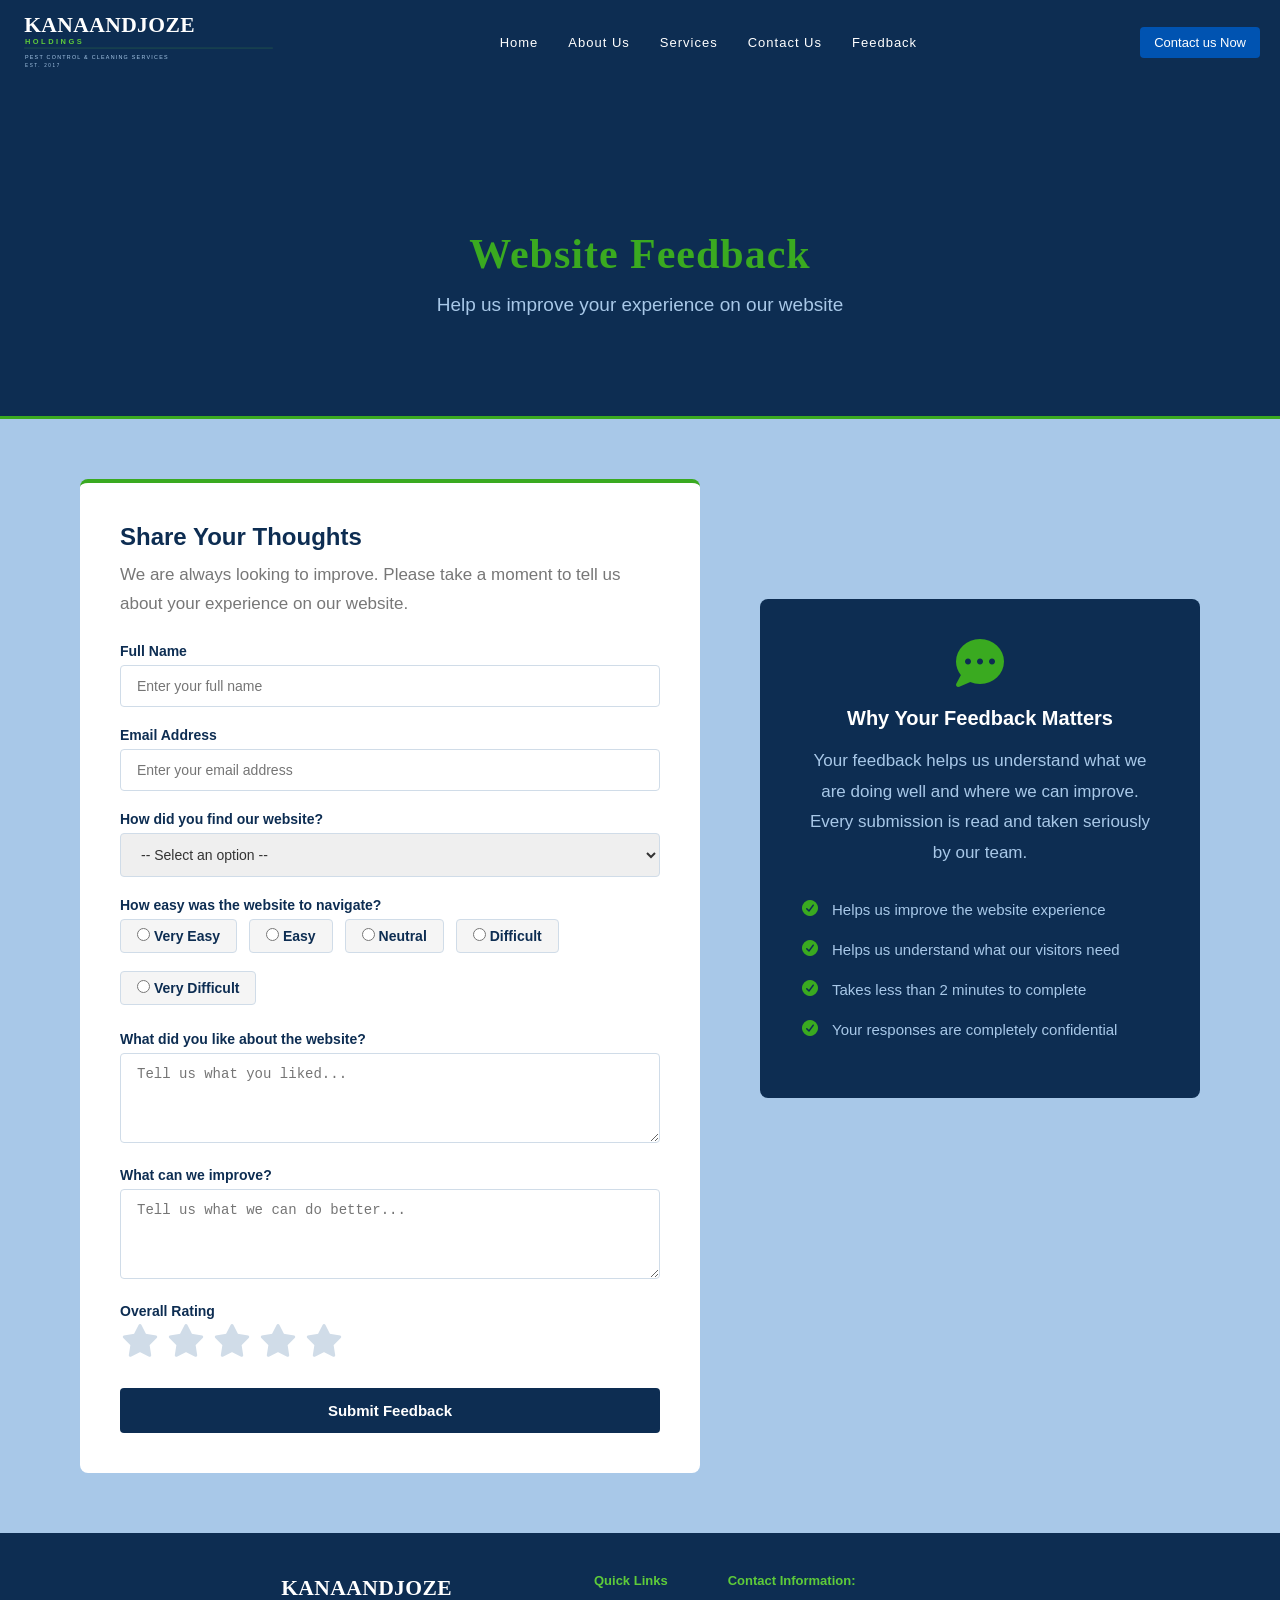
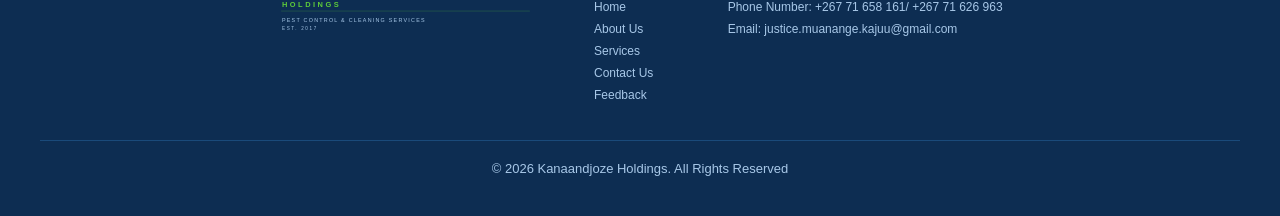
==== feedback.html @ 34bdc5e7 "Initial commit - Kanaandjoze Holdings website" ====
<!DOCTYPE html>
<html lang="en">
<head>
    <meta charset="UTF-8">
    <meta name="viewport" content="width=device-width, initial-scale=1.0">
    <link rel="stylesheet" href="css/style.css">
    <link rel="stylesheet" href="fontawesome/all.min.css">
    <link rel="icon" type="image/png" href="images/pesticide.png">
    <title>Kanaandjoze Holdings | Feedback</title>
</head>
<body>
 <header>
    <nav> 
    <a href="index.html">
        <img src="images/kanaandjoze_logo.svg" alt="Kanaandjoze logo" height="70">
    </a>
  <button id="hamburger">
    <i class="fas fa-bars"></i>
  </button>
         <ul id="nav-links">
            <li><a href="index.html">Home</a></li>
            <li><a href="about.html">About Us</a></li>
            <li><a href="services.html">Services</a></li>
            <li><a href="contact.html">Contact Us</a></li>
            <li><a href="feedback.html">Feedback</a></li>
         </ul>
           <button class="contact-btn"><a href="contact.html">Contact us Now</a></button>
    </nav>
 </header>
 <main>
  <section id="feedback-hero">
    <h1>Website Feedback</h1>
    <p>Help us improve your experience on our website</p>
  </section>
   <section id="feedback-section">

    <div class="feedback-form">
      <h2>Share Your Thoughts</h2>
      <p>We are always looking to improve. Please take a moment to tell us about your experience on our website.</p>

       <div class="form-group">
          <label for="name">Full Name</label>
          <input type="text" id="name" name="name"
          placeholder="Enter your full name" required/>
        </div>

        <div class="form-group">
          <label for="email">Email Address</label>
          <input type="email" id="email" name="email"
          placeholder="Enter your email address" required/>
        </div>

        <div class="form-group">
          <label for="found">How did you find our website?</label>
          <select id="found" name="found">
            <option value="">-- Select an option --</option>
            <option value="google">Google Search</option>
            <option value="social-media">Social Media</option>
            <option value="friend">Friend or Family</option>
            <option value="other">Other</option>
          </select>
        </div>

        <div class="form-group">
          <label>How easy was the website to navigate?</label>
          <div class="rating-group">
            <label class="rating-option">
              <input type="radio" name="navigation" value="very-easy"/>
              Very Easy
            </label>
            <label class="rating-option">
              <input type="radio" name="navigation" value="easy"/>
              Easy
            </label>
            <label class="rating-option">
              <input type="radio" name="navigation" value="neutral"/>
              Neutral
            </label>
            <label class="rating-option">
              <input type="radio" name="navigation" value="difficult"/>
              Difficult
            </label>
            <label class="rating-option">
              <input type="radio" name="navigation" value="very-difficult"/>
              Very Difficult
            </label>
          </div>
        </div>

        <div class="form-group">
          <label for="liked">What did you like about the website?</label>
          <textarea id="liked" name="liked" rows="4"
          placeholder="Tell us what you liked..."></textarea>
        </div>

        <div class="form-group">
          <label for="improve">What can we improve?</label>
          <textarea id="improve" name="improve" rows="4"
          placeholder="Tell us what we can do better..."></textarea>
        </div>

        <div class="form-group">
          <label>Overall Rating</label>
          <div class="star-rating">
            <input type="radio" id="star5" name="rating" value="5"/>
            <label for="star5"><i class="fas fa-star"></i></label>
            <input type="radio" id="star4" name="rating" value="4"/>
            <label for="star4"><i class="fas fa-star"></i></label>
            <input type="radio" id="star3" name="rating" value="3"/>
            <label for="star3"><i class="fas fa-star"></i></label>
            <input type="radio" id="star2" name="rating" value="2"/>
            <label for="star2"><i class="fas fa-star"></i></label>
            <input type="radio" id="star1" name="rating" value="1"/>
            <label for="star1"><i class="fas fa-star"></i></label>
          </div>
        </div>

        <button type="submit">Submit Feedback</button>

      </form>
    </div>

    <div class="feedback-note">
      <i class="fas fa-comment-dots"></i>
      <h3>Why Your Feedback Matters</h3>
      <p>Your feedback helps us understand what we are doing well and where we can improve. Every submission is read and taken seriously by our team.</p>

      <div class="note-item">
        <i class="fas fa-check-circle"></i>
        <p>Helps us improve the website experience</p>
      </div>
      <div class="note-item">
        <i class="fas fa-check-circle"></i>
        <p>Helps us understand what our visitors need</p>
      </div>
      <div class="note-item">
        <i class="fas fa-check-circle"></i>
        <p>Takes less than 2 minutes to complete</p>
      </div>
      <div class="note-item">
        <i class="fas fa-check-circle"></i>
        <p>Your responses are completely confidential</p>
      </div>
    </div>
 </main>  


<!--FOOTER SECTION-->

<footer>
<div class="footer-columns">
    <div class="footer-box">
        <a href="index.html">
        <img src="images/kanaandjoze_logo.svg" alt="Kanaandjoze logo" height="100">
    </a> 

    </div>
<div class="footer-box">
<h4>Quick Links</h4>
<ul>
     <li><a href="index.html">Home</a></li>
     <li><a href="about.html">About Us</a></li>
     <li><a href="services.html">Services</a></li>
     <li><a href="contact.html">Contact Us</a></li>
     <li><a href="feedback.html">Feedback</a></li> 
</ul>
</div>

<div class="footer-box">
    <h4>Contact Information:</h4>
    <ul>
        <li>Phone Number: +267 71 658 161/ +267 71 626 963</li>
        <li>Email: <a href="https://justice.muanange.kajuu@gmail.com" target="_blank">justice.muanange.kajuu@gmail.com</a></li>
    </ul>

</div>
</div>


<p>&copy 2026 Kanaandjoze Holdings. All Rights Reserved</p>
</footer>

<script>
const hamburger = document.getElementById('hamburger');
  const navLinks = document.getElementById('nav-links');

  hamburger.addEventListener('click', () => {
    navLinks.classList.toggle('open');
    const icon = hamburger.querySelector('i');
    icon.classList.toggle('fa-bars');
    icon.classList.toggle('fa-times');
  });
</script>

</body>

</html>
---- css/style.css ----
/* ===== GLOBAL ===== */
* {
  max-width: 100%;
  margin: 0;
  padding: 0;
  box-sizing: border-box;
}

body {
  font-family: Arial, sans-serif;
  color: #1a3a2a;
  background-color: #f5f5f5;
  padding-top: 100px;
  overflow-x: hidden;
  max-width: 100%;
}

a {
  text-decoration: none;
  color: inherit;
}
/* ===== NAVBAR ===== */
nav {
  background-color: #0d2d52;
  padding: 15px 40px;
  display: flex;
  justify-content: space-between;
  align-items: center;
  
}
nav {
  position: fixed;
  top: 0;
  width: 100%;
  z-index: 1000;  
}

nav ul {
  list-style: none;
  display: flex;
  gap: 30px;
}

nav ul li a {
  color: white;
  font-size: 19px;
  font-weight: 500;
  letter-spacing: 1px;
}

nav ul li a:hover {
  color: #5ecb3a;
}

nav button{
  background-color: #0053b1;
  color: white;
  border: none;
  padding: 10px 22px;
  font-size: 14px;
  border-radius: 4px;
  cursor: pointer;
}

nav button:hover{
    background-color: #3aaa20 ;
}
#hamburger {
  display: none;
  background: none;
  border: none;
  color: white;
  font-size: 24px;
  cursor: pointer;
}


/* ===== HOME PAGE STYLING ===== */

/* ===== HERO SECTION ===== */
#hero {
  position: relative;
  background-color: #0d2d52;
  color: white;
  text-align: center;
  padding: 200px 20px;
  padding-top: 200px;
  min-height: 750px;
  background-image: url('../images/hero-bg.jpeg');
  background-size: cover;
  background-position: center;
  background-repeat: no-repeat;
}

#hero::before {
  content: '';
  position: absolute;
  top: 0;
  left: 0;
  width: 100%;
  height: 100%;
  background-color: rgba(13, 45, 82, 0.75);
}
#hero h1, #hero p, #hero button {
  position: relative;
  z-index: 2;
}

#hero h1 {
  font-family: Georgia, serif;
  font-size: 65px;
  margin-bottom: 20px;
  letter-spacing: 1px;
}

#hero p {
  font-size: 20px;
  color: #a8c8e8;
  margin-bottom: 30px;
  max-width: 600px;
  margin-left: auto;
  margin-right: auto;
}

#hero button {
  background-color: #3aaa20;
  color: white;
  border: none;
  padding: 14px 32px;
  font-size: 15px;
  font-weight: 600;
  border-radius: 4px;
  cursor: pointer;
  letter-spacing: 1px;
}

#hero button:hover {
  background-color: #2e8a10;
}

/* ===== SERVICES SECTION ===== */
#services {
  margin-top: 0;
  padding-top: 60px;
  padding: 30px 20px;
  min-height: 400px;
  text-align: left;
  background-color: #0d2d52;
  background: linear-gradient(to bottom, #0d2d52, #2e8a10) ;
}

#services h2 {
  font-family: Georgia, serif;
  font-size: 50px;
  font-weight: 700;
  color: #d0dce8;
  padding-top: 50px;
  margin-bottom: 30px;
  letter-spacing: 0px;
  text-align: center;
  padding-bottom: 70px;
}

.services-grid {
  display: grid;
  grid-template-columns: repeat(3, 1fr);
  gap:24px;
  max-width: 10000px;
  margin: 0 auto;
}

.services-card {
  background-color: white;
  border: 1px solid #d0dce8;
  border-bottom: 4px solid #102944;
  border-radius: 6px;
  padding: 35px 25px;
  text-align: left;
  min-height: 200px;
}

.services-card h2 {
  font-size: 20px;
  color: #0d2d52;
  margin-bottom: 12px;
  letter-spacing: 0px;
  text-align: center;
}

.services-card p {
  font-size: 17px;
  color: #555;
  line-height: 1.7;
  margin-bottom: 20px;
}

.services-card button {
  background-color: #1c61b1;
  color: white;
  border: none;
  padding: 10px 22px;
  font-size: 15px;
  border-radius: 4px;
  cursor: pointer;
}

.services-card button:hover {
  background-color: #3aaa20;
}

.services-card {
 transition: transform 0.3s ease, box-shadow 0.3s ease;
  cursor: pointer;
}
.services-card:hover{
  transform: translateY(-5px);
  box-shadow: 0 20px 50px rgba(0, 0, 0, 0.55);
}

/* ===== WHY CHOOSE US ===== */
#why-us{
  padding: 60px 40px;
  min-height: 400px;
  text-align: center;
  background-color: #0f4c91;
  background: linear-gradient(to bottom, #2e8a10, #0c407c );
}

#why-us h2{
  font-size: 60px;
  color: #102944;
  margin-bottom: 10px;
  font-family: Georgia, serif;
}

#why-us .section-subtitle {
  font-size: 25px;
  color: #a8c8e8;
  margin-bottom: 40px;
}
.qualities-grid {
  display: grid;
  grid-template-columns: repeat(3, 1fr);
  gap: 24px;
  max-width: 10000px;
  margin: 0 auto;
}

.quality-card {
  background-color: white;
  border-radius: 6px;
  border-bottom: 4px solid #3aaa20;
  padding: 35px 25px;
  text-align: left;
  min-height: 200px;
}

.quality-card h4{
  font-size: 20px;
  color: #0d2d52;
  margin-bottom: 12px;
  letter-spacing: 0px;
}

.quality-card p{
  font-size: 16px;
  color: #555;
  line-height: 1.7;
}

.quality-card {
   transition: transform 0.3s ease, box-shadow 0.3s ease;
  cursor: pointer;
}
.quality-card:hover{
  transform: translateY(-5px);
  box-shadow: 0 20px 50px rgba(0, 0, 0, 0.5);
}

/* ===== ABOUT US SECTION ===== */
#about{
  padding: 60px 50px;
  min-height: 300px;
  background-color: #f5f5f5;
}

#about h2{
  font-size: 50px;
  color: #0d2d52;
  text-align: center;
  line-height: 2;
  padding-bottom: 20px;
}

.about-content{
  display: flex;
  gap: 50px;
  align-items: center;
  max-width: 1000px;
  margin: 0 auto;
}

.about-slideshow{
  position: relative;
  width: 500px;
  height: 350px;
  border-radius: 8px;
  overflow: hidden;
  flex-shrink: 0;
}

.about-slide{
  position: absolute;
  top: 0;
  left: 0;
  width: 100%;
  height: 100%;
  background-size: cover;
  background-position: center;
  opacity: 0;
  transition: opacity 1.5s ease-in-out;
}

.about-slide.active{
  opacity: 1;
}

.about-text h3{
  font-size: 22px;
  color:#0d2d52;
  margin-bottom: 16px;
}

.about-text p{
  font-size: 20px;
  color: #000000;
  line-height: 1.8;
  margin-bottom: 24px;
}

.about-text button{
  background-color: #0d2d52;
  color: white;
  border: none;
  padding: 12px 28px;
  font-size: 14px;
  border-radius: 4px;
  cursor: pointer;
  transition: background-color 0.3s ease;
}

.about-text button:hover{
  background-color: #3aaa20;

}
/* ===== CARD ICONS ===== */
.card-icon{
  width: 60px;
  height: 60px;
  background-color: #0d2d52;
  border-radius: 50%;
  display: flex;
  align-items: center;
  justify-content: center;
  margin-bottom: 16px;
}
.card-icon i{
  font-size: 24px;
  color: #3aaa20;
}

.quality-card .card-icon{
  background-color: #f5f5f5;
  border: 2px solid #3aaa20;
}
/* ===== STATISTICS SECTION ===== */
#stats {
  background-color: #0d2d52;
  padding: 60px 40px;
}

.stats-grid {
  display: grid;
  grid-template-columns: repeat(3, 1fr);
  gap: 24px;
  max-width: 900px;
  margin: 0 auto;
  text-align: center;
}

.stat-card {
  padding: 40px 20px;
  border-radius: 8px;
  background-color: rgba(255, 255, 255, 0.05);
  border: 1px solid rgba(255, 255, 255, 0.1);
  transition: transform 0.3s ease, box-shadow 0.3s ease;
  cursor: pointer;
}

.stat-card:hover {
  transform: translateY(-10px);
  box-shadow: 0 20px 50px rgba(0, 0, 0, 0.3);
}

.stat-card i {
  font-size: 40px;
  color: #3aaa20;
  margin-bottom: 16px;
}

.stat-card h3 {
  font-size: 52px;
  font-weight: 700;
  color: white;
  display: inline;
}

.stat-card span {
  font-size: 36px;
  font-weight: 700;
  color: #3aaa20;
}

.stat-card p {
  font-size: 15px;
  color: #a8c8e8;
  margin-top: 8px;
  letter-spacing: 1px;
}

/* ===== FOOTER ===== */
footer{
    background-color: #0d2d52;
    color: white;
    padding: 40px;
    text-align: center;

}
footer h3{
    font-size:16px;
    letter-spacing: 2px;
    margin-bottom: 24px;
    color:#5ecb3a
}

.footer-columns{
    display: flex;
    justify-content: center;
    gap: 60px;
    margin-bottom: 30px;
    text-align: left;
}

.footer-box h4{
    color:#5ecb3a;
    margin-bottom: 12px;
    font-size: 15px;

}

.footer-box ul {
list-style: none;
}

.footer-box ul li{
    margin-bottom: 8px;
    font-size: 14px;
    color: #a8c8e8;
}

.footer-box ul li a {
  color: #a8c8e8;
}

.footer-box ul li a:hover {
  color: #5ecb3a;
}

footer p {
  font-size: 13px;
  color: #a8c8e8;
  border-top: 1px solid #1a4a7a;
  padding-top: 20px;
}
html {
  scroll-behavior: smooth;
}
#hero,
#services,
#why-us,
#about {
  scroll-snap-align: start;
  min-height: 100vh;
  display: flex;
  flex-direction: column;
  justify-content: center;
}

/* ===== ABOUT US PAGE STYLING ===== */

/* ===== HERO ===== */
#about-hero{
  background-color: #0d2d52;
  text-align: center;
  padding: 90px 40px;
  color: white;
}

#about-hero h1{
  font-family: Georgia, serif;
  color: #5ecb3a;
  font-size: 50px;
  margin-bottom: 16px;
  letter-spacing: 1px;

}
#about-hero p{
  font-size: 20px;
  color: #f5f5f5;
  padding-bottom: 20px;
  text-align: center;
}

/* ===== WHO WE ARE ===== */
#who-we-are{
  padding: 60px 40px;
  background-color: #f5f5f5;
  max-width: 900px;
  margin: 0 auto;
}

#who-we-are h2{
  font-size: 35px;
  color: #0d2d52;
  margin-bottom: 20px;

}
#who-we-are p{
  font-size: 17px;
  color: #555;
  line-height: 1.8;
  margin-bottom: 16px;
}

/* ===== MISSION ===== */
#mission{
  padding: 60px 40px;
  background-color: #0d2d52;
  text-align: center;
}
#mission h2{
  font-size: 35px;
  color: #5ecb3a;
  margin-bottom: 20px;
}
#mission p{
  font-size: 17px;
  color: #a8c8e8;
  line-height: 1.8;
  max-width: 800px;
  margin: 0 auto;
}

/* ===== VISION ===== */
#vision{
  padding: 60px 40px;
  background-color: #f5f5f5;
  text-align: center;
}

#vision h2{
  font-size: 35px;
  color: #0d2d52;
  margin-bottom: 20px;
}

#vision p{
  font-size: 17px;
  color: #555;
  line-height: 1.8;
  max-width: 800px;
  margin: 0 auto;
}

/* ===== VALUES ===== */
#values{
  padding: 60px 40px;
  background-color: #0d2d52;
  text-align: center;
}

#values h2{
  font-size: 35px;
  color: white;
  margin-bottom: 40px;
}

.values-grid{
  display: grid;
  grid-template-columns: repeat(4, 1fr);
  gap: 24px;
  max-width: 1100px;
  margin: 0 auto;
}

.value-card{
  background-color: white;
  border-radius: 6px;
  border-bottom: 4px solid #3aaa20;
  padding: 30px 20px;
  text-align: left;
  transition: transform 0.3s ease, box-shadow 0.3s ease;
  cursor: pointer;
  min-height: 20px;
  min-width: 100px;
}

.value-card:hover{
  transform: translateY(-10px);
  box-shadow: 0 20px 50px rgba(0, 0, 0, 0.5);
}
.value-card h4{
  font-size: 17px;
  color: #0d2d52;
  line-height: 1.7;
}
.value-card p{
  font-size: 15px;
  color: #555;
  line-height: 1.7;
}

/* ===== WHY CHOOSE US ===== */
#why-us-about {
  padding: 60px 40px;
  background-color: #f5f5f5;
  text-align: center;
}

#why-us-about h2 {
  font-size: 35px;
  color: #0d2d52;
  margin-bottom: 30px;
}

#why-us-about ul {
  list-style: none;
  max-width: 700px;
  margin: 0 auto;
  text-align: left;
}

#why-us-about ul li {
  font-size: 17px;
  color: #555;
  padding: 12px 0;
  border-bottom: 1px solid #d0dce8;
  line-height: 1.7;
}

#why-us-about ul li::before {
  content: '✓';
  color: #3aaa20;
  font-weight: 700;
  margin-right: 12px;
}

/* ===== CALL TO ACTION ===== */
#cta{
  padding: 80px 40px;
  background-color: #0c407c;
  text-align: center;
}

#cta h2{
  font-size:35px;
  color: white;
  margin-bottom: 16px;
}

#cta p{
  font-size: 17px;
  color: #a8c8e8;
  margin-bottom: 30px;
}

#cta button{
  background-color: #3aaa20;
  color: white;
  border: none;
  padding: 14px 36px;
  font-size: 15px;
  font-weight: 600;
  border-radius: 4px;
  cursor: pointer;
  transition: background-color 0.3s ease;
}

#cta button:hover{
  background-color: #2e8a10;
}

#cta button a{
  color: white;
  text-decoration: none;
}

/* ===== SERVICES PAGE ===== */

#services-hero{
  background-color: #0d2d52;
  text-align: center;
  padding: 100px 40px;
  color: white;
  border-bottom: 3px solid #3aaa20;
}

#services-hero h1{
  font-family: Georgia, serif;
  font-size: 45px;
  margin-bottom: 16px;
  letter-spacing: 1px;
  color: #5ecb3a;
}

#services-hero p{
  font-size: 25px;
  color: #a8c8e8;
}

#services-list{
  padding: 60px 80px;
  background-color: #d4e3f2;
}

#services-list h2{
  font-size: 35px;
  color: #0d2d52;
}

.section-subtitle{
  font-size: 17px;
  color:#4a4949;
  margin-top: 40px;
  padding-bottom: 10px;
}

.service-row{
  display: flex;
  gap: 50px;
  align-items: center;
  margin-bottom: 50px;
  padding-bottom: 50px;
  border-bottom: 1px solid #a3a6a9;
}

.service-row:last-child{
  border-bottom: none;
  margin-bottom: 0;
  padding-bottom: 0;
}
.service-row.reverse{
  flex-direction: row-reverse;
}

.service-img{
  width: 450px;
  height: 300px;
  flex-shrink: 0;
  border-radius: 8px;
  overflow: hidden;
}

.service-img img{
  width: 100%;
  height: 100%;
  object-fit: cover;
}

.service-text h3{
  font-size: 27px;
  color: #0d2d52;
  margin-bottom: 14px;
}

.service-list{
  list-style: none;
  margin-bottom: 24px;
}

.service-list li{
  font-size: 17px;
  color: #555;
  padding: 6px 0;
  border-bottom: 0.5px solid #bcb9b9;
}

.service-list li::before {
  content: '✓ ';
  color: #3aaa20;
  font-weight: 700;
}

.service-text button{
  background-color: #0d2d52;
  color: white;
  border: none;
  padding: 12px 28px;
  font-size: 14px;
  border-radius: 4px;
  cursor: pointer;
  transition: background-color 0.3s ease;
}

.service-text button:hover{
  background-color: #3aaa20;
}

.service-text button a{
  color: white;
  text-decoration: none;
}

#how-it-works {
  padding: 60px 80px;
  background-color: #0d2d52;
  text-align: center;
}

#how-it-works h2 {
  font-size: 30px;
  color: #3aaa20;
  margin-bottom: 10px;
}

#how-it-works .section-subtitle {
  font-size: 17px;
  color: #a8c8e8;
  margin-bottom: 40px;
  
}

.steps-grid {
  display: grid;
  grid-template-columns: repeat(4, 1fr);
  gap: 24px;
  max-width: 10000px;
  margin: 0 auto;
}

.step-card {
  background-color: white;
  border-radius: 6px;
  padding: 30px 20px;
  text-align: center;
  border-top: 4px solid #3aaa20;
  transition: transform 0.3s ease, box-shadow 0.3s ease;
  cursor: pointer;
}

.step-card:hover {
  transform: translateY(-10px);
  box-shadow: 0 20px 50px rgba(0, 0, 0, 0.5);
}

.step-num {
  width: 40px;
  height: 40px;
  background-color: #3aaa20;
  color: white;
  border-radius: 50%;
  display: flex;
  align-items: center;
  justify-content: center;
  font-size: 16px;
  font-weight: 700;
  margin: 0 auto 16px;
}

.step-card h4 {
  font-size: 15px;
  color: #0d2d52;
  margin-bottom: 10px;
}

.step-card p {
  font-size: 13px;
  color: #555;
  line-height: 1.7;
}

#faq{
  padding: 60px 80px;
  background-color: #d0dce8;
}

#faq h2{
  font-size: 30px;
  color: black;
  text-align: center;
  margin-bottom: 40px;
}

.faq-item{
  background-color: white;
  border-radius: 6px;
  padding: 20px 24px;
  margin-bottom: 16px;
  border-left: 4px solid #3aaa20;
}

.faq-item h4{
  font-size: 17px;
  color: #0d2d52;
  margin-bottom: 8px;
  font-weight: 700;
}

#services-cta{
  padding: 80px 40px;
  background-color: #f5f5f5;
  text-align: center;
}

#services-cta h2{
  font-size: 32px;
  color: #0d2d52;
  margin-bottom: 16px;
}

#services-cta p{
  font-size: 16px;
  color: #555;
  margin-bottom: 30px;
  padding-bottom: 2px;
}

#services-cta button{
  background-color: #3aaa20;
  color: white;
  border: none;
  padding: 14px 36px;
  font-size: 15px;
  font-weight: 600;
  border-radius: 4px;
  cursor: pointer;
  transition: background-color 0.3s ease;
}

#services-cta button:hover{
  background-color: #2e8a10;
}

#services-cta button a{
  color: white;
  text-decoration: none;
}

/* ===== FEEDBACK PAGE ===== */

/* ===== FEEDBACK HERO ===== */
#feedback-hero {
  background-color: #0d2d52;
  text-align: center;
  padding: 150px 40px 100px;
  color: white;
  border-bottom: 3px solid #3aaa20;
}

#feedback-hero h1 {
  font-family: Georgia, serif;
  font-size: 42px;
  margin-bottom: 16px;
  letter-spacing: 1px;
  color: #3aaa20;
}

#feedback-hero p {
  font-size: 19px;
  color: #a8c8e8;
}

/* ===== FEEDBACK SECTION ===== */
#feedback-section {
  padding: 60px 80px;
  background-color: #a8c8e8;
  display: flex;
  gap: 60px;
  align-items: flex-start;
}

/* ===== FEEDBACK FORM ===== */
.feedback-form {
  flex: 1.5;
  background-color: white;
  padding: 40px;
  border-radius: 8px;
  border-top: 4px solid #3aaa20;
}

.feedback-form h2 {
  font-size: 24px;
  color: #0d2d52;
  margin-bottom: 10px;
}

.feedback-form > p {
  font-size: 17px;
  color: #777;
  margin-bottom: 24px;
  line-height: 1.7;
}

.form-group {
  margin-bottom: 20px;
}

.form-group label {
  display: block;
  font-size: 14px;
  color: #0d2d52;
  font-weight: 600;
  margin-bottom: 6px;
}

.form-group input,
.form-group select,
.form-group textarea {
  width: 100%;
  padding: 12px 16px;
  border: 1px solid #d0dce8;
  border-radius: 4px;
  font-size: 14px;
  color: #333;
  outline: none;
  transition: border 0.3s ease;
}

.form-group input:focus,
.form-group select:focus,
.form-group textarea:focus {
  border-color: #3aaa20;
}

.form-group textarea {
  resize: vertical;
}

/* ===== NAVIGATION RATING ===== */
.rating-group {
  display: flex;
  gap: 12px;
  flex-wrap: wrap;
}

.rating-option {
  display: flex;
  align-items: center;
  gap: 6px;
  font-size: 13px;
  color: #555;
  cursor: pointer;
  background-color: #f5f5f5;
  padding: 8px 16px;
  border-radius: 4px;
  border: 1px solid #d0dce8;
  transition: all 0.3s ease;
}

.rating-option input {
  width: auto;
  padding: 0;
  border: none;
  cursor: pointer;
}

.rating-option:hover {
  background-color: #0d2d52;
  color: white;
  border-color: #0d2d52;
}

/* ===== STAR RATING ===== */
.star-rating {
  display: flex;
  flex-direction: row-reverse;
  justify-content: flex-end;
  gap: 6px;
}

.star-rating input {
  display: none;
}

.star-rating label {
  font-size: 32px;
  color: #d0dce8;
  cursor: pointer;
  transition: color 0.2s ease;
}

.star-rating input:checked ~ label,
.star-rating label:hover,
.star-rating label:hover ~ label {
  color: #f5a623;
}

/* ===== SUBMIT BUTTON ===== */
.feedback-form button {
  background-color: #0d2d52;
  color: white;
  border: none;
  padding: 14px 36px;
  font-size: 15px;
  font-weight: 600;
  border-radius: 4px;
  cursor: pointer;
  width: 100%;
  transition: background-color 0.3s ease;
}

.feedback-form button:hover {
  background-color: #3aaa20;
}

/* ===== SIDE NOTE ===== */
.feedback-note {
  flex: 1;
  background-color: #0d2d52;
  padding: 40px;
  border-radius: 8px;
  text-align: center;
  color: white;
  position: sticky;
  top: 120px;
}

.feedback-note > i {
  font-size: 48px;
  color: #3aaa20;
  margin-bottom: 20px;
}

.feedback-note h3 {
  font-size: 20px;
  color: white;
  margin-bottom: 16px;
}

.feedback-note > p {
  font-size: 17px;
  color: #a8c8e8;
  line-height: 1.8;
  margin-bottom: 30px;
}

.note-item {
  display: flex;
  align-items: flex-start;
  gap: 12px;
  margin-bottom: 16px;
  text-align: left;
}

.note-item i {
  color: #3aaa20;
  font-size: 16px;
  margin-top: 2px;
  flex-shrink: 0;
}

.note-item p {
  font-size: 15px;
  color: #a8c8e8;
  line-height: 1.6;
  margin: 0;
}

/* ===== SCROLL ANIMATIONS ===== */

/* Fade in from bottom */
.services-card {
  opacity: 0;
  transform: translateY(40px);
  transition: opacity 0.6s ease, transform 0.6s ease;
}

/* Fade in from left and right alternating */
.quality-card:nth-child(1) {
  opacity: 0;
  transform: translateX(-40px);
  transition: opacity 0.6s ease, transform 0.6s ease;
}

.quality-card:nth-child(2) {
  opacity: 0;
  transform: translateY(40px);
  transition: opacity 0.6s ease 0.2s, transform 0.6s ease 0.2s;
}

.quality-card:nth-child(3) {
  opacity: 0;
  transform: translateX(40px);
  transition: opacity 0.6s ease 0.4s, transform 0.6s ease 0.4s;
}

/* When animated class is added */
.services-card.animate,
.quality-card.animate {
  opacity: 1;
  transform: translateX(0) translateY(0);
}

/* Stagger service cards */
.services-card:nth-child(1) { transition-delay: 0s; }
.services-card:nth-child(2) { transition-delay: 0.2s; }
.services-card:nth-child(3) { transition-delay: 0.4s; }
/* Hero fade in */
.hero-content {
  animation: heroFadeIn 1.2s ease forwards;
}

/* Value cards */
.value-card {
  opacity: 0;
  transform: translateY(40px);
  transition: opacity 0.6s ease, transform 0.6s ease;
}

.value-card.animate {
  opacity: 1;
  transform: translateY(0);
}

.value-card:nth-child(1) { transition-delay: 0s; }
.value-card:nth-child(2) { transition-delay: 0.2s; }
.value-card:nth-child(3) { transition-delay: 0.3s; }
.value-card:nth-child(4) { transition-delay: 0.4s; }

/* Step cards */
.step-card {
  opacity: 0;
  transform: translateY(40px);
  transition: opacity 0.6s ease, transform 0.6s ease;
}

.step-card.animate {
  opacity: 1;
  transform: translateY(0);
}

.step-card:nth-child(1) { transition-delay: 0s; }
.step-card:nth-child(2) { transition-delay: 0.2s; }
.step-card:nth-child(3) { transition-delay: 0.3s; }
.step-card:nth-child(4) { transition-delay: 0.4s; }

@keyframes heroFadeIn {
  from {
    opacity: 0;
    transform: translateY(30px);
  }
  to {
    opacity: 1;
    transform: translateY(0);
  }
}

/* ===== CSS MEDIA QUERIES ===== */
@media (min-width: 1024px) and (max-width: 1280px) {
  nav {
    padding: 10px 20px;
  }

  nav ul {
    gap: 16px;
  }

  nav ul li a {
    font-size: 13px;
  }

  nav .contact-btn {
    padding: 8px 14px;
    font-size: 13px;
  }

  nav img {
    height: 60px;
  }
}
body{
  padding-top: 80px;
}

/* ===============================
   DESKTOP (Force correct styles)
================================ */
@media (min-width: 1024px) {

  body {
    padding-top: 80px;
  }
  body{
    overflow-x: hidden;
  }

  #hamburger {
    display: none;
  }

  #hero{
    display: flex;
    align-items: center;
    justify-content: center;
    text-align: center;
    width: 100%;
  }

  .hero-content{
    width: 100%;
    max-width: 800px;
    margin: 0 auto;
    padding: 0 40px;
  }

  section{
    width: 100%;
    overflow: hidden;
  }

  #nav-links {
    display: flex !important;
    flex-direction: row;
    position: static;
    background: none;
    padding: 0;
    gap: 30px;
    width: auto;
  }

  nav {
    flex-direction: row;
    justify-content: space-between;
    align-items: center;
  }

  .services-grid {
    grid-template-columns: repeat(3, 1fr);
  }

  .qualities-grid {
    grid-template-columns: repeat(3, 1fr);
  }

  .about-content {
    flex-direction: row;
  }

  .about-slideshow {
    width: 450px;
    height: 320px;
  }

  .footer-columns {
    display: flex;
    flex-direction: row;
    justify-content: center;
    gap: 60px;
    text-align: left;
  }
}

/* ===============================
   TABLET - 1023px
================================ */
@media (max-width: 1023px) {

  html{
    overflow-x: hidden;
  }

  body {
    overflow-x: hidden;
    padding-top: 70px;
  }

  /* NAVBAR */
  nav {
    flex-direction: row;
    justify-content: space-between;
    align-items: center;
    padding: 10px 20px;
    height: auto;
  }

  nav img {
    height: 55px;
  }

  #hamburger {
    display: block;
    font-size: 26px;
  }

  #nav-links {
    display: flex;
    flex-direction: column;
    position: fixed;
    top: 80px;
    left: 0;
    width: 100%;
    background-color: #0d2d52;
    padding: 20px;
    gap: 16px;
    z-index: 999;
    max-height: 0;
    overflow: hidden;
    opacity: 0;
    transition: max-height 0.4s ease, opacity 0.4s ease, padding 0.4s ease;
    padding: 0 20px;
  }

  #nav-links.open {
    max-height: 400px;
    opacity: 1;
    padding: 20px;
  }

  #nav-links li {
    text-align: center;
    border-bottom: 1px solid #1a4a7a;
    padding-bottom: 12px;
  }

  #nav-links li:last-child {
    border-bottom: none;
  }

  nav .contact-btn {
    display: none;
  }

  /* HERO */
  #hero {
    padding: 60px 20px;
    min-height: 100vh;
  }

  #hero h1 {
    font-size: 28px;
  }

  #hero p {
    font-size: 14px;
  }

  /* SERVICES */
  #services {
    padding: 40px 20px;
  }

  #services h2 {
    font-size: 25px;
  }

  .services-grid {
    grid-template-columns: 1fr;
  }

  /* WHY CHOOSE US */
  #why-us {
    padding: 40px 20px;
  }

  #why-us h2 {
    font-size: 22px;
  }

  .qualities-grid {
    grid-template-columns: 1fr;
  }

  /* ABOUT */
  #about {
    padding: 40px 20px;
  }

  .about-content {
    flex-direction: column;
  }

  .about-slideshow {
    width: 100%;
    height: 250px;
  }
  #stats {
    padding: 40px 20px;
  }

  .stats-grid {
    grid-template-columns: 1fr;
    gap: 16px;
  }

  .stat-card {
    padding: 30px 20px;
  }

  .stat-card h3 {
    font-size: 42px;
  }

  /* FOOTER */
  footer {
    padding: 40px 20px;
  }

  .footer-columns {
    flex-direction: column;
    align-items: center;
    gap: 30px;
    text-align: center;
  }

  /* POPUP */
  #feedback-popup {
    width: 280px;
    right: 20px;
    bottom: 20px;
  }

  /* GLOBAL */
  body {
    overflow-x: hidden;
  }

  /* Force all grids to single column */
  .services-grid,
  .qualities-grid,
  .values-grid,
  .steps-grid,
  .areas-grid {
    grid-template-columns: 1fr !important;
  }

  /* Force all flex containers to stack */
  .about-content,
  .footer-columns,
  #contact-section,
  #feedback-section,
  .service-row,
  .service-row.reverse {
    flex-direction: column !important;
  }

  /* Fix all cards */
  .service-card,
  .quality-card,
  .value-card,
  .step-card,
  .faq-item,
  .contact-form,
  .contact-details,
  .feedback-form,
  .feedback-note {
    width: 100% !important;
    max-width: 100% !important;
  }

  /* Fix images */
  .service-img,
  .about-slideshow {
    width: 100% !important;
    height: 300px !important;
  }

  /* Fix footer */
  .footer-columns {
    align-items: center;
    text-align: center;
    gap: 30px;
  }

  /* Fix feedback note sticky */
  .feedback-note {
    position: static !important;
  }
  .star-rating {
    display: flex !important;
    flex-wrap: wrap;
    justify-content: flex-start;
    gap: 4px;
    width: 100% !important;
  }

  .star-rating label {
    font-size: 28px;
  }
}

/* ===============================
   PHONE - 480px
================================ */
@media (max-width: 480px) {

  body {
    padding-top: 60px;
  }

  /* NAVBAR */
  nav {
    padding: 8px 15px;
  }

  nav img {
    height: 45px;
  }

  #nav-links {
    top: 68px;
  }

  /* HERO */
  #hero {
    padding: 50px 15px;
    min-height: 100vh;
  }

  #hero h1 {
    font-size: 22px;
  }

  #hero p {
    font-size: 13px;
  }

  #hero button {
    padding: 10px 20px;
    font-size: 13px;
  }

  /* SERVICES */
  #services {
    padding: 30px 15px;
  }

  .service-card {
    padding: 20px 15px;
  }

  .service-card h3 {
    font-size: 17px;
  }

  .service-card p {
    font-size: 13px;
  }

  /* WHY CHOOSE US */
  #why-us {
    padding: 30px 15px;
  }

  .quality-card {
    padding: 20px 15px;
  }

  .quality-card h4 {
    font-size: 14px;
  }

  .quality-card p {
    font-size: 13px;
  }

  /* ABOUT */
  #about {
    padding: 30px 15px;
  }

  .about-slideshow {
    height: 200px;
  }

  .about-text h3 {
    font-size: 18px;
  }

  .about-text p {
    font-size: 13px;
  }
   #stats {
    padding: 30px 15px;
    margin-top: 0;
  }

  .stat-card {
    padding: 24px 15px;
  }

  .stat-card i {
    font-size: 32px;
  }

  .stat-card h3 {
    font-size: 36px;
  }

  .stat-card span {
    font-size: 28px;
  }

  .stat-card p {
    font-size: 13px;
  }

  /* FOOTER */
  footer {
    padding: 30px 15px;
  }

  footer p {
    font-size: 11px;
  }

  /* POPUP */
  #feedback-popup {
    width: 250px;
    right: 15px;
    bottom: 15px;
    padding: 20px;
  }
}

  /* FOOTER LOGO */
  .footer-box img {
    height: 60px;
  }

  .footer-box h4 {
    font-size: 13px;
  }

  .footer-box ul li {
    font-size: 12px;
  }


/* ===============================
   SMALL PHONE - 360px
================================ */
@media (max-width: 360px) {

  body {
    padding-top: 65px;
  }

  /* NAVBAR */
  nav img {
    height: 38px;
  }

  #nav-links {
    top: 62px;
  }

  /* HERO */
  #hero {
    padding: 40px 10px;
    min-height: 280px;
  }

  #hero h1 {
    font-size: 18px;
  }

  #hero p {
    font-size: 12px;
  }

  #hero button {
    padding: 8px 16px;
    font-size: 12px;
  }

  /* SERVICES */
  #services {
    padding: 20px 10px;
  }

  .service-card {
    padding: 15px 10px;
  }

  /* WHY CHOOSE US */
  #why-us {
    padding: 20px 10px;
  }

  .quality-card {
    padding: 15px 10px;
  }

  /* ABOUT */
  #about {
    padding: 20px 10px;
  }

  .about-slideshow {
    height: 180px;
  }
   #stats {
    padding: 20px 10px;
  }

  .stat-card h3 {
    font-size: 30px;
  }

  /* FOOTER */
  footer {
    padding: 20px 10px;
  }

  /* POPUP */
  #feedback-popup {
    width: 230px;
    right: 10px;
    bottom: 10px;
    padding: 15px;
  }
}
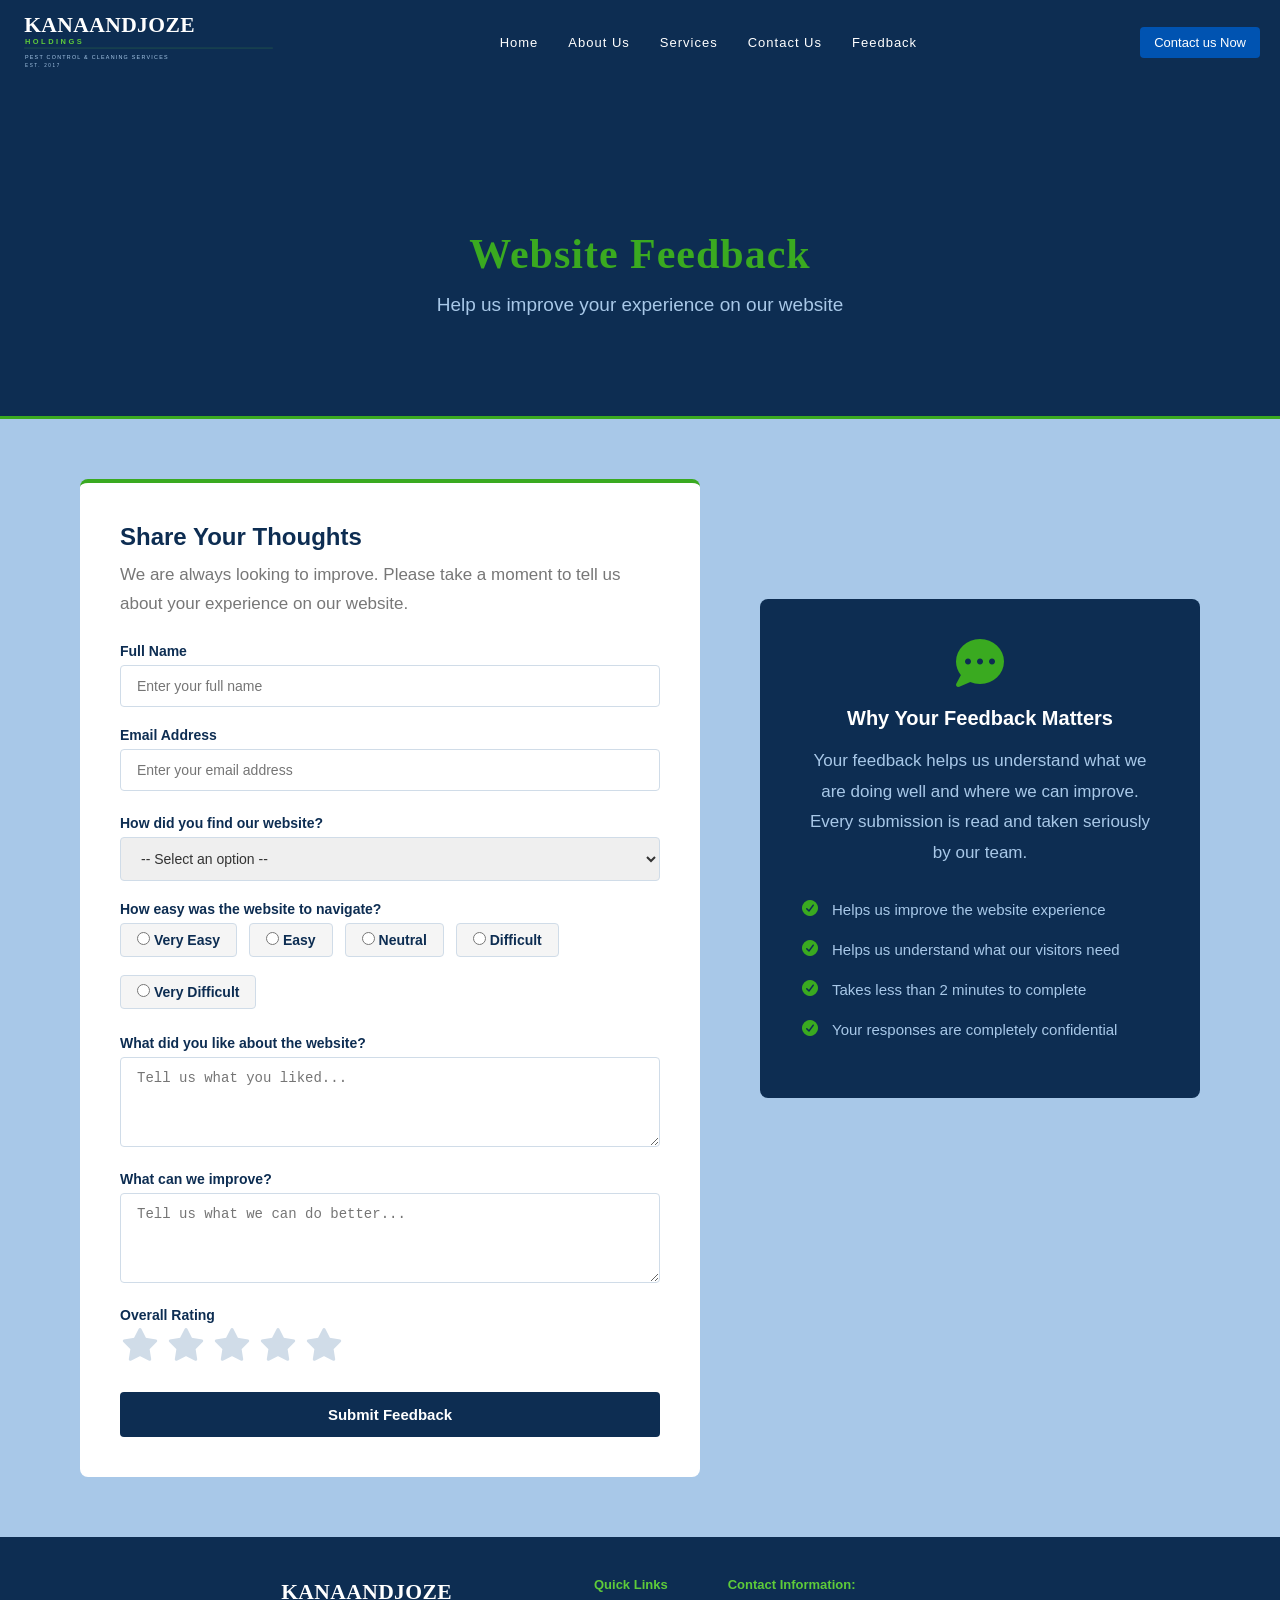
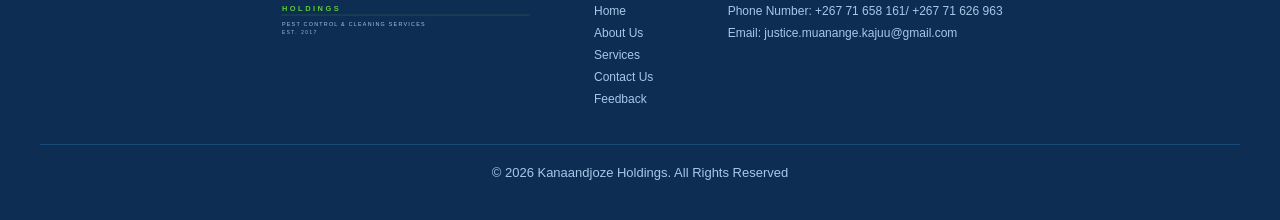
==== commit be39f10b: "Add external JS file" ====
--- a/feedback.html
+++ b/feedback.html
@@ -37,17 +37,16 @@
     <div class="feedback-form">
       <h2>Share Your Thoughts</h2>
       <p>We are always looking to improve. Please take a moment to tell us about your experience on our website.</p>
-
+      
+      <form>
        <div class="form-group">
           <label for="name">Full Name</label>
-          <input type="text" id="name" name="name"
-          placeholder="Enter your full name" required/>
+          <input type="text" id="name" name="name" placeholder="Enter your full name" required>
         </div>
 
         <div class="form-group">
           <label for="email">Email Address</label>
-          <input type="email" id="email" name="email"
-          placeholder="Enter your email address" required/>
+          <input type="email" id="email" name="email" placeholder="Enter your email address" required>
         </div>
 
         <div class="form-group">
@@ -65,23 +64,23 @@
           <label>How easy was the website to navigate?</label>
           <div class="rating-group">
             <label class="rating-option">
-              <input type="radio" name="navigation" value="very-easy"/>
+              <input type="radio" name="navigation" value="very-easy">
               Very Easy
             </label>
             <label class="rating-option">
-              <input type="radio" name="navigation" value="easy"/>
+              <input type="radio" name="navigation" value="easy">
               Easy
             </label>
             <label class="rating-option">
-              <input type="radio" name="navigation" value="neutral"/>
+              <input type="radio" name="navigation" value="neutral">
               Neutral
             </label>
             <label class="rating-option">
-              <input type="radio" name="navigation" value="difficult"/>
+              <input type="radio" name="navigation" value="difficult">
               Difficult
             </label>
             <label class="rating-option">
-              <input type="radio" name="navigation" value="very-difficult"/>
+              <input type="radio" name="navigation" value="very-difficult">
               Very Difficult
             </label>
           </div>
@@ -102,21 +101,20 @@
         <div class="form-group">
           <label>Overall Rating</label>
           <div class="star-rating">
-            <input type="radio" id="star5" name="rating" value="5"/>
+            <input type="radio" id="star5" name="rating" value="5">
             <label for="star5"><i class="fas fa-star"></i></label>
-            <input type="radio" id="star4" name="rating" value="4"/>
+            <input type="radio" id="star4" name="rating" value="4">
             <label for="star4"><i class="fas fa-star"></i></label>
-            <input type="radio" id="star3" name="rating" value="3"/>
+            <input type="radio" id="star3" name="rating" value="3">
             <label for="star3"><i class="fas fa-star"></i></label>
-            <input type="radio" id="star2" name="rating" value="2"/>
+            <input type="radio" id="star2" name="rating" value="2">
             <label for="star2"><i class="fas fa-star"></i></label>
-            <input type="radio" id="star1" name="rating" value="1"/>
+            <input type="radio" id="star1" name="rating" value="1">
             <label for="star1"><i class="fas fa-star"></i></label>
           </div>
         </div>
 
         <button type="submit">Submit Feedback</button>
-
       </form>
     </div>
 
@@ -191,6 +189,7 @@
     icon.classList.toggle('fa-times');
   });
 </script>
+<script src="js/validation.js"></script>
 
 </body>
 
--- a/css/style.css
+++ b/css/style.css
@@ -1004,7 +1004,7 @@
   margin-bottom: 10px;
 }
 
-.feedback-form > p {
+.feedback-form p {
   font-size: 17px;
   color: #777;
   margin-bottom: 24px;
@@ -1766,8 +1766,9 @@
 
   /* HERO */
   #hero {
+    min-height: 100vh;
     padding: 40px 10px;
-    min-height: 280px;
+    
   }
 
   #hero h1 {
@@ -1829,4 +1830,23 @@
     bottom: 10px;
     padding: 15px;
   }
+}
+@media (max-width: 320px) {
+  #hero {
+    min-height: 100vh;
+    padding: 30px 10px;
+  }
+
+  #hero h1 {
+    font-size: 16px;
+  }
+
+  #hero p {
+    font-size: 11px;
+  }
+
+  #hero button {
+    padding: 8px 14px;
+    font-size: 12px;
+  }
 }
